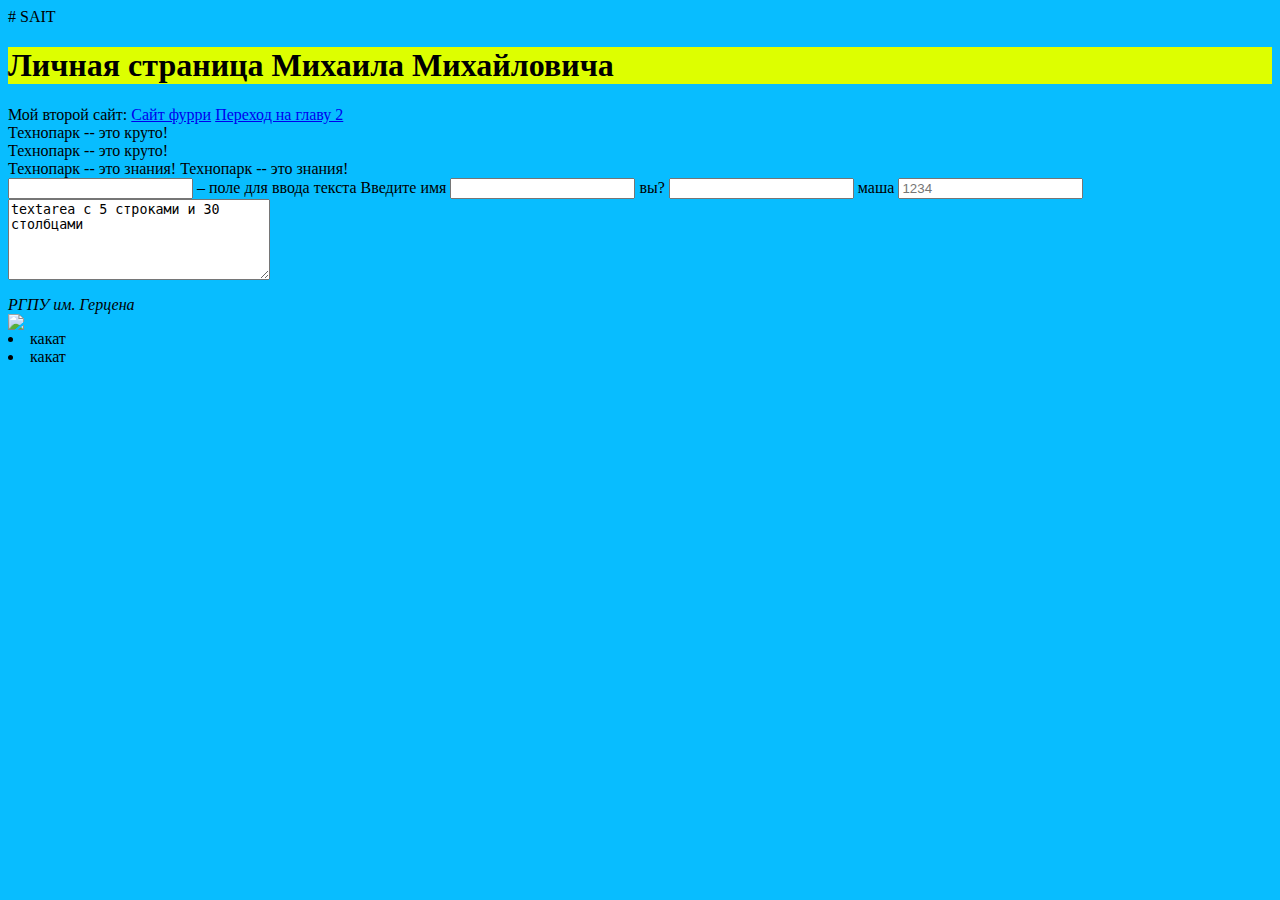
==== index.html @ 9a1b543f "comm" ====
# SAIT
<!DOCTYPE html>
<html lang="en">
<head>
    <meta charset="UTF-8">
    <meta name="viewport" content="width=device-width, initia-scale=1.0">
    <title>Document</title>
</head>
<body  style="background-color:#08bdff">
    
    <header>

    </header>
    <section class="about">
      <h1 style="background-color:#ddff00">Личная страница Михаила Михайловича</h1>
        Мой второй сайт: <a href="https://www.furaffinity.net/">Сайт фурри</a>
        <a href="#technopark">Переход на главу 2</a>
    </section>
    <section id="technopark" >
        <div>Технопарк -- это круто!</div> <div>Технопарк -- это круто!</div>

        <span>Технопарк -- это знания!</span> <span>Технопарк -- это знания!</span>

        <form action="/search">
            <input type="text"> – поле для ввода текста
            <label>Введите имя
                <input type="text">
            </label>
            <label>вы?
                <input type="password">
            </label>
            <label>маша
                <input type="pin" placeholder="1234">
            </label>
            <textarea rows="5" cols="30">textarea с 5 строками и 30 столбцами</textarea>
        </form>
    </section>
    <footer>
    </section>
    <footer>
        <address>РГПУ им. Герцена</address>
        <img src="C:\Users\Имя\Desktop\Снимок экрана (55).png" />
        <ui>
            <li> какат
                <li> какат   
        </ui>    
    </footer>
</body>
</html>
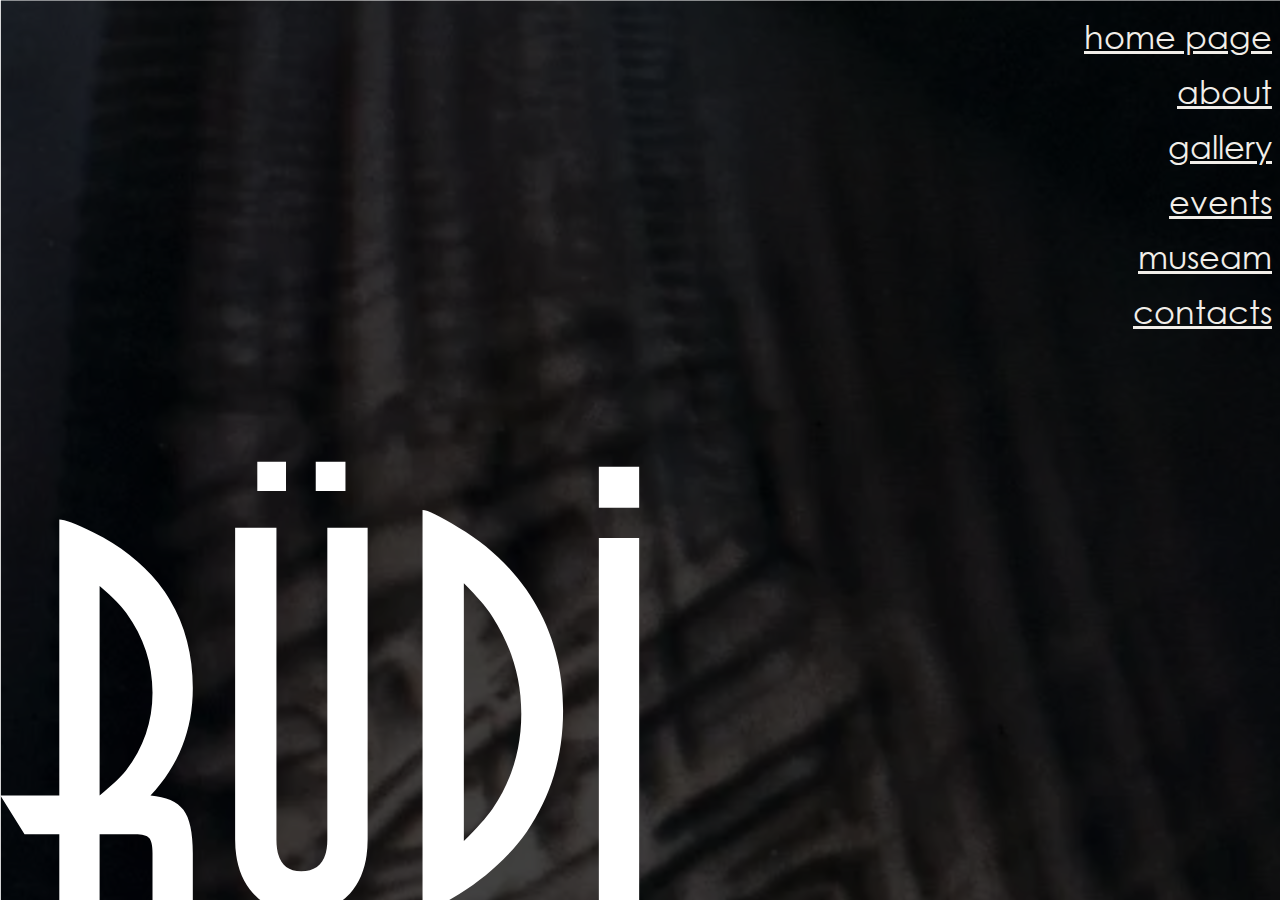
==== commit b07eece2: "22" ====
--- a/index.html
+++ b/index.html
@@ -1,49 +1,21 @@
-# SAIT
+
 <!DOCTYPE html>
 <html lang="en">
+
 <head>
     <meta charset="UTF-8">
     <meta name="viewport" content="width=device-width, initia-scale=1.0">
+    <link rel="stylesheet" href="h1.css">
     <title>Document</title>
+    
 </head>
-<body  style="background-color:#08bdff">
-    
-    <header>
-
-    </header>
-    <section class="about">
-      <h1 style="background-color:#ddff00">Личная страница Михаила Михайловича</h1>
-        Мой второй сайт: <a href="https://www.furaffinity.net/">Сайт фурри</a>
-        <a href="#technopark">Переход на главу 2</a>
-    </section>
-    <section id="technopark" >
-        <div>Технопарк -- это круто!</div> <div>Технопарк -- это круто!</div>
-
-        <span>Технопарк -- это знания!</span> <span>Технопарк -- это знания!</span>
-
-        <form action="/search">
-            <input type="text"> – поле для ввода текста
-            <label>Введите имя
-                <input type="text">
-            </label>
-            <label>вы?
-                <input type="password">
-            </label>
-            <label>маша
-                <input type="pin" placeholder="1234">
-            </label>
-            <textarea rows="5" cols="30">textarea с 5 строками и 30 столбцами</textarea>
-        </form>
-    </section>
-    <footer>
-    </section>
-    <footer>
-        <address>РГПУ им. Герцена</address>
-        <img src="C:\Users\Имя\Desktop\Снимок экрана (55).png" />
-        <ui>
-            <li> какат
-                <li> какат   
-        </ui>    
-    </footer>
+<body background="./images/vst/back.svg">
+    <p class="right"><a href="home.html" class = 'menu-text'>home page</a></p> 
+    <p class="right"><a href="1.html" class = 'menu-text'>about</a></p> 
+    <p class="right"><a href="1.html" class = 'menu-text'>gallery</a></p> 
+    <p class="right"><a href="1.html" class = 'menu-text'>events</a></p> 
+    <p class="right"><a href="1.html" class = 'menu-text'>museam</a></p> 
+    <p class="right"><a href="1.html" class = 'menu-text'>contacts</a></p> 
+    <img src="images\vst\Group 44.svg" class="logo" />
 </body>
 </html>--- a/h1.css
+++ b/h1.css
@@ -0,0 +1,124 @@
+@font-face {
+  font-family: "Anastasia-Regular";
+  src: url("./fonts/ANASTAS.TTF");
+  font-style: normal;
+  font-display: swap;
+}
+@font-face {
+  font-family: "Century Gothic-Regular";
+  src: url("./fonts/centurygothic.ttf");
+  font-style: normal;
+  font-display: swap;
+}
+.home{
+  color: black;
+  font-size: 2em;
+  font-family: "Century Gothic-Regular";
+  margin-top: 35px;
+}
+img.background {
+  min-height: 100%;
+  min-width: 640px;
+  width: 100%;
+  height: auto;
+  position: fixed;
+  top: 0;
+  left: 0;
+
+  /* Зависит от размера изображения */
+  @media screen and (max-width: 640px){
+	img.bg {
+	  left: 50%;
+	  margin-left: -320px;
+	}
+  }
+}
+img.logo {
+  min-height: 76%;
+  min-width: 640px;
+  width: 30%;
+  height: auto;
+  position: fixed;
+  top: 350;
+  left: 0;
+
+
+  @media screen and (max-width: 640px){
+	img.bg {
+	  left: 50%;
+	  margin-left: -320px;
+	}
+  }
+}
+
+.menu-text{
+  color: #F1EEE9;
+  font-size: 2em;
+  font-family: "Century Gothic-Regular";
+  margin-top: 35px;
+}
+
+.left {
+  text-align: left;
+}
+
+.center {
+  text-align: center;
+}
+
+.right {
+  text-align: right;
+}
+
+.justify {
+  text-align: justify;
+}
+
+
+.example1 {
+  display:inline-block;  
+  position:relative;
+
+}
+.example1 span {
+  display:inline-block;
+  position:absolute;
+  top:150px;  
+  left:150px;
+   
+  /* Оформление текста */
+  font-family: Anastasia-Regular;
+        
+  font-weight: lighter;
+  font-size: 500%;
+  color: #264426;
+  
+
+}
+
+.example2 {
+  display:inline-block;  
+  position:relative;
+
+}
+.example2 span {
+  display:inline-block;
+  position:absolute;
+  top:50px;  
+  left:0px;
+   
+  /* Оформление текста */
+  color:#FFF;
+  font-family:Century Gothic-Regular;
+  font-size:20px;
+   
+  /* Фон */
+  background-color:black;
+
+}
+blockquote {
+  padding-left: 14px;
+  border-left: 2px solid #6a2cce;
+
+  color: #6a2cce;
+}